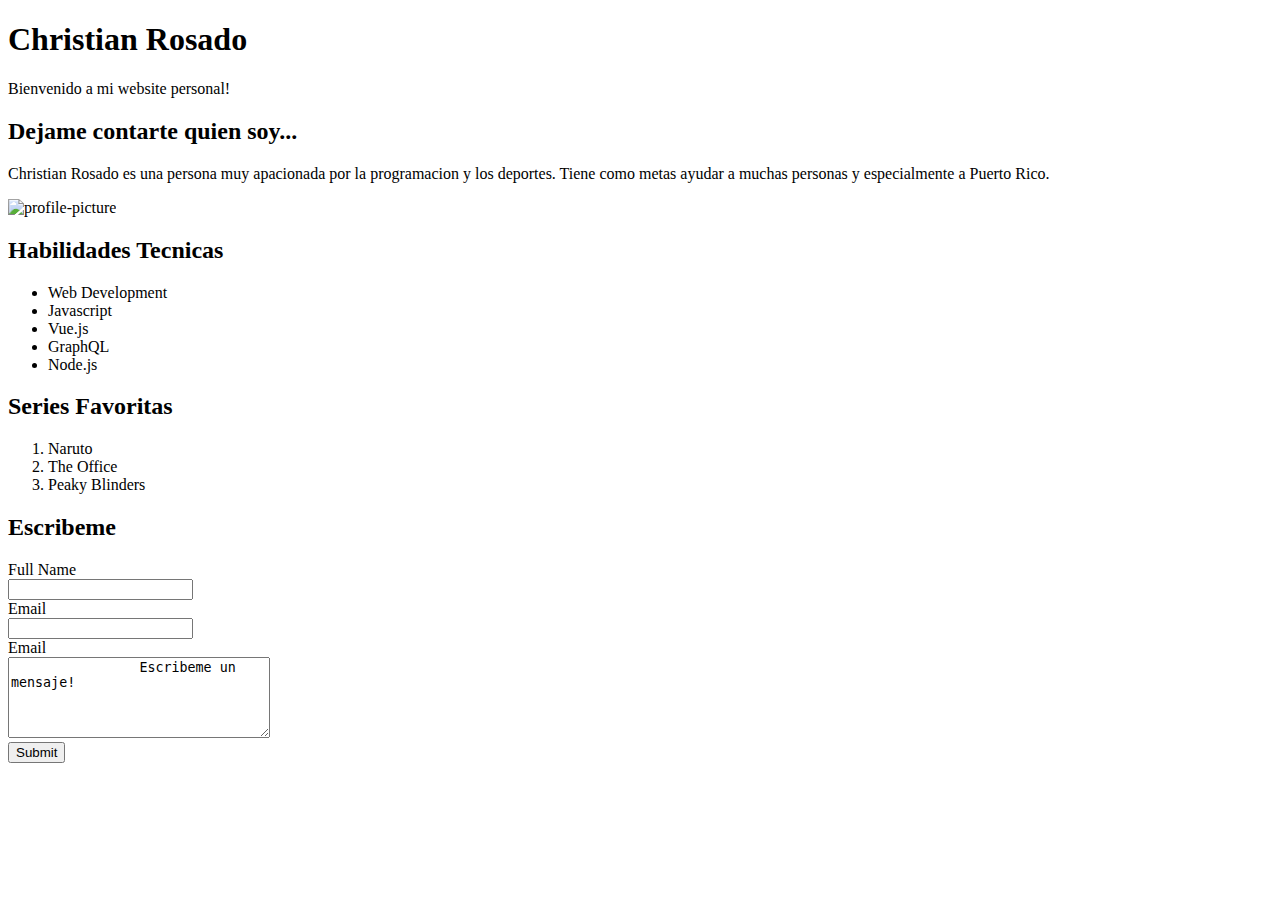
==== Solution/P1/index.html @ 7fdde167 "adding files" ====
<!DOCTYPE html>
<html>
    <head>
        <title>Christian's Website</title>
        <link rel="stylesheet" href="style.css" type="text/css" />
    </head>
    <body>
        <div class="banner">
            <h1>Christian Rosado</h1>
            <p>Bienvenido a mi website personal!</p>
        </div>
        <div class="about-me">
            <h2>Dejame contarte quien soy...</h2>
            <p>Christian Rosado es una persona muy apacionada por la programacion y los deportes.  Tiene como metas ayudar a muchas personas y especialmente a Puerto Rico.</p>
            <img src="" alt="profile-picture">
        </div>
        <div class="habilidades">
            <h2>Habilidades Tecnicas</h2>
            <ul>
                <li>Web Development</li>
                <li>Javascript</li>
                <li>Vue.js</li>
                <li>GraphQL</li>
                <li>Node.js</li>
            </ul>
        </div>
        
        <div class="favoritos">
            <h2>Series Favoritas</h2>
            <ol>
                <li>Naruto</li>
                <li>The Office</li>
                <li>Peaky Blinders</li>
            </ol>
        </div>
        
        <div class="contact">
            <form>
                <h2>Escribeme</h2>
                <label for="name">Full Name</label>
                <br>
                <input type="text" name="name" required/>
                <br>
                <label for="email">Email</label>
                <br>
                <input type="email" name="email" required/>
                <br>
                <label for="message">Email</label>
                <br>
                <textarea name="message" rows="5" cols="30">
                Escribeme un mensaje!
                </textarea>
                <br>
                <input type="submit" value="Submit"/>
            </form>
            
        </div>
    </body>
</html>
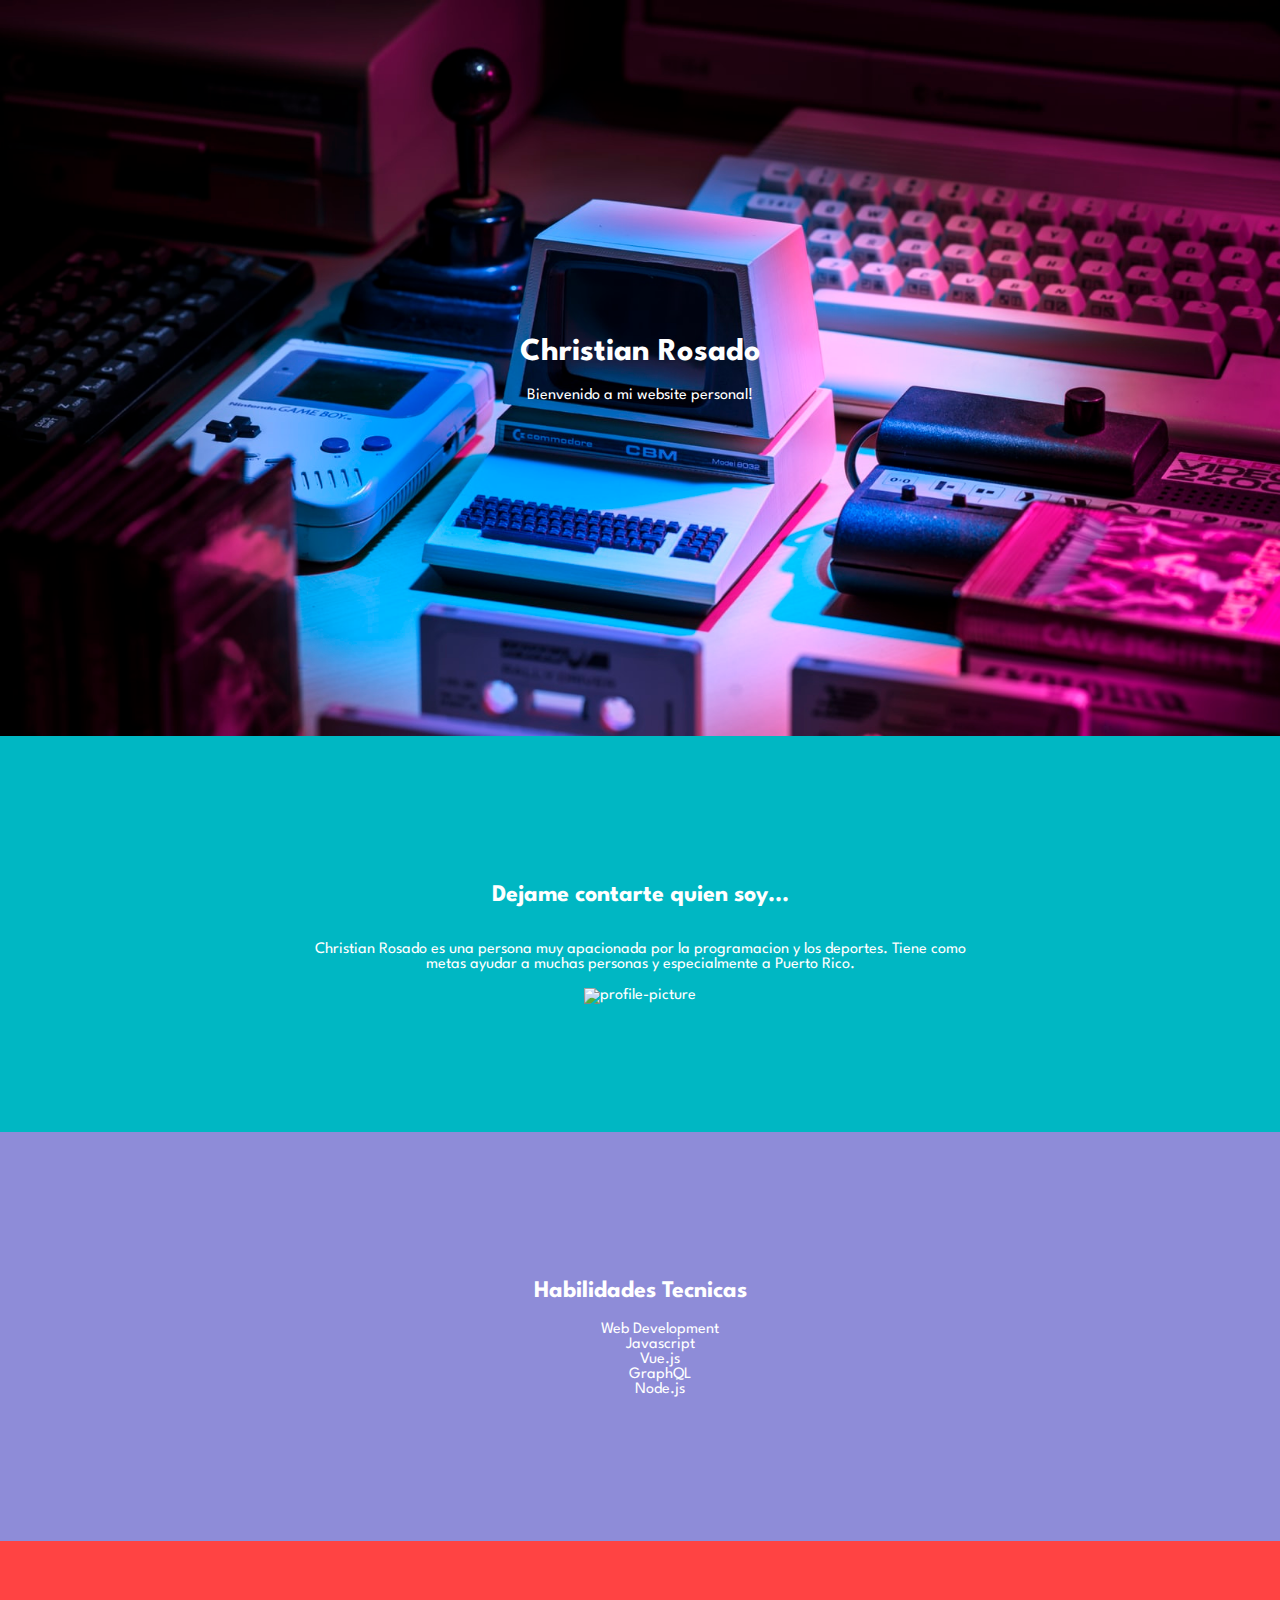
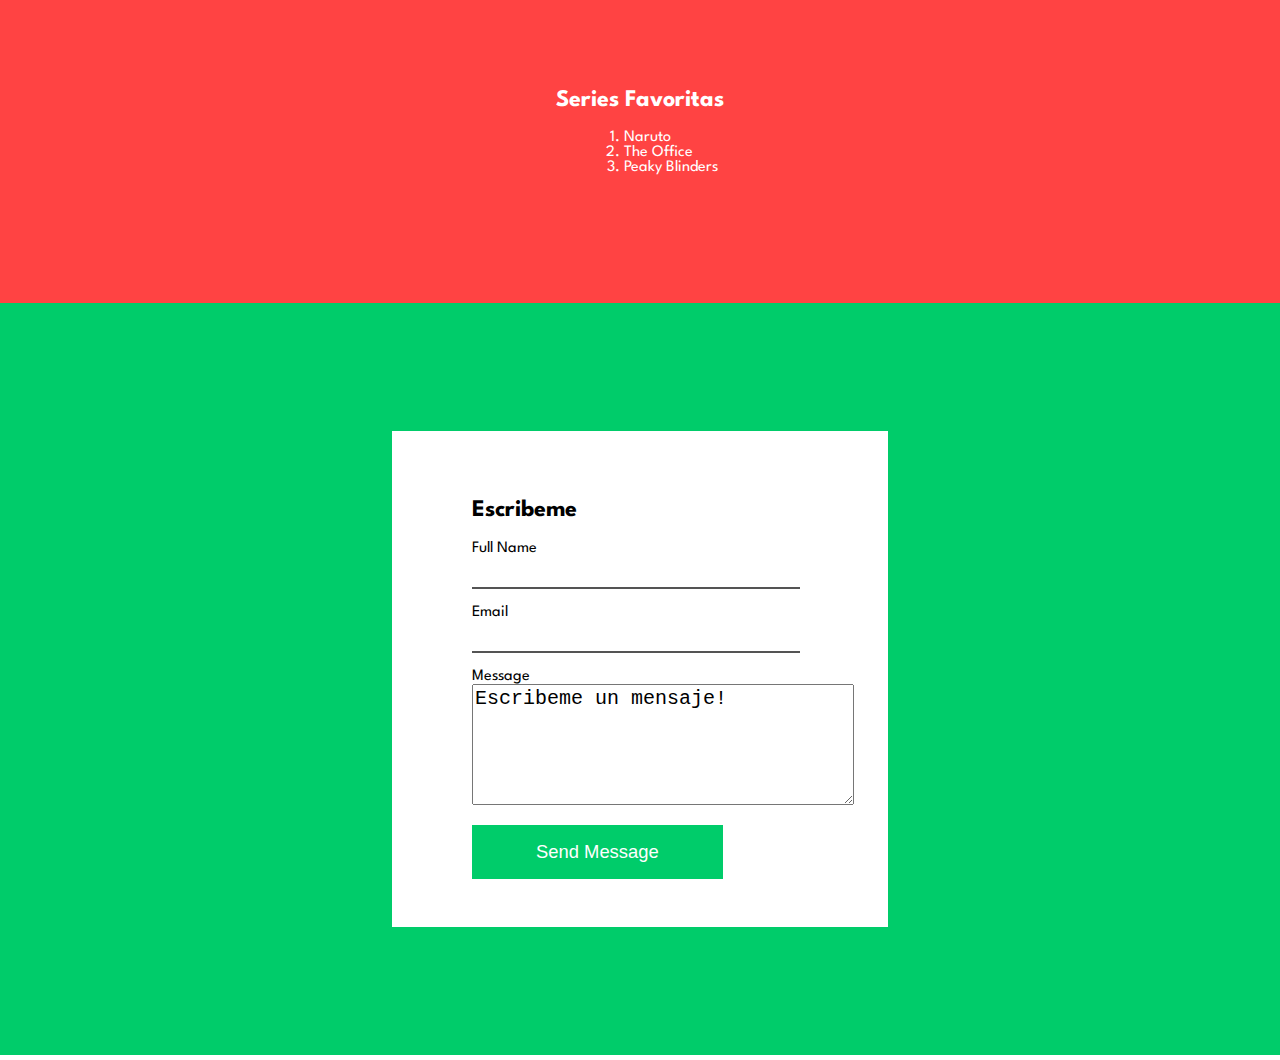
==== commit 6f5f85a0: "P1 and P2 DONE" ====
--- a/Solution/P1/index.html
+++ b/Solution/P1/index.html
@@ -2,17 +2,22 @@
 <html>
     <head>
         <title>Christian's Website</title>
+        <link href="https://fonts.googleapis.com/css?family=Spartan&display=swap" rel="stylesheet">
         <link rel="stylesheet" href="style.css" type="text/css" />
     </head>
     <body>
         <div class="banner">
+          <div>
             <h1>Christian Rosado</h1>
             <p>Bienvenido a mi website personal!</p>
+          </div>
         </div>
         <div class="about-me">
+          <div class="content">
             <h2>Dejame contarte quien soy...</h2>
             <p>Christian Rosado es una persona muy apacionada por la programacion y los deportes.  Tiene como metas ayudar a muchas personas y especialmente a Puerto Rico.</p>
             <img src="" alt="profile-picture">
+          </div>
         </div>
         <div class="habilidades">
             <h2>Habilidades Tecnicas</h2>
@@ -24,7 +29,7 @@
                 <li>Node.js</li>
             </ul>
         </div>
-        
+
         <div class="favoritos">
             <h2>Series Favoritas</h2>
             <ol>
@@ -33,7 +38,7 @@
                 <li>Peaky Blinders</li>
             </ol>
         </div>
-        
+
         <div class="contact">
             <form>
                 <h2>Escribeme</h2>
@@ -41,19 +46,22 @@
                 <br>
                 <input type="text" name="name" required/>
                 <br>
+                <div style="padding:0.5rem"></div>
                 <label for="email">Email</label>
                 <br>
                 <input type="email" name="email" required/>
                 <br>
-                <label for="message">Email</label>
+                <div style="padding:0.5rem"></div>
+                <label for="message">Message</label>
                 <br>
                 <textarea name="message" rows="5" cols="30">
-                Escribeme un mensaje!
+Escribeme un mensaje!
                 </textarea>
                 <br>
-                <input type="submit" value="Submit"/>
+                <div style="padding:0.5rem"></div>
+                <button>Send Message</button>
             </form>
-            
+
         </div>
     </body>
-</html>+</html>
--- a/Solution/P1/style.css
+++ b/Solution/P1/style.css
@@ -0,0 +1,108 @@
+body {
+  margin: 0;
+  font-family: 'Spartan';
+}
+.banner {
+  background-image: url("computers.jpeg");
+  background-size: cover;
+  background-repeat: no-repeat;
+  height: 46rem;
+  display: flex;
+  flex-direction: row;
+  justify-content: center;
+  align-items: center;
+  text-align: center;
+  background-image:blur(5px);
+  margin: 0;
+  color: white;
+
+}
+
+.about-me {
+  padding: 8rem 5rem;
+  margin: auto;
+  text-align: center;
+  background-color: #00B7C3;
+  color: white;
+}
+
+.about-me p {
+  margin: auto;
+  padding: 1rem;
+  width: 60%;
+}
+
+.habilidades {
+  padding: 8rem 5rem;
+  margin: auto;
+  text-align: center;
+  background-color: #8E8CD8;
+  color: white;
+}
+
+.habilidades li {
+  list-style-type: none;
+  text-align: center;
+}
+
+.favoritos {
+  padding: 8rem 5rem;
+  margin: auto;
+  background-color: #FF4343;
+  color: white;
+}
+
+.favoritos h2 {
+  text-align: center;
+}
+
+.favoritos ol {
+  margin: auto;
+  margin-left: 45%;
+}
+
+.contact {
+  padding: 8rem 5rem;
+  margin: auto;
+  background-color: #00CC6A;
+  color: white;
+}
+
+.contact form {
+  color: black;
+  width: 30%;
+  padding: 3rem 5rem;
+  margin: auto;
+  background-color: white;
+
+}
+
+.contact label {
+  padding-bottom: 2rem;
+  padding-bottom: 2rem;
+}
+
+.contact input[type=text], input[type=email]{
+  border-width: 0px 0px 2px 0px;
+  border-color: black;
+  width: 20rem;
+  padding: 0.25rem;
+  font-size: 1.25rem;
+}
+
+.contact textarea {
+  font-size: 1.25rem;
+}
+
+.contact br {
+  padding: 2rem;
+}
+
+.contact button {
+  padding: 1rem 4rem;
+  border: none;
+  background-color: #00CC6A;
+  color: white;
+  font-size: 1.15rem;
+
+}
